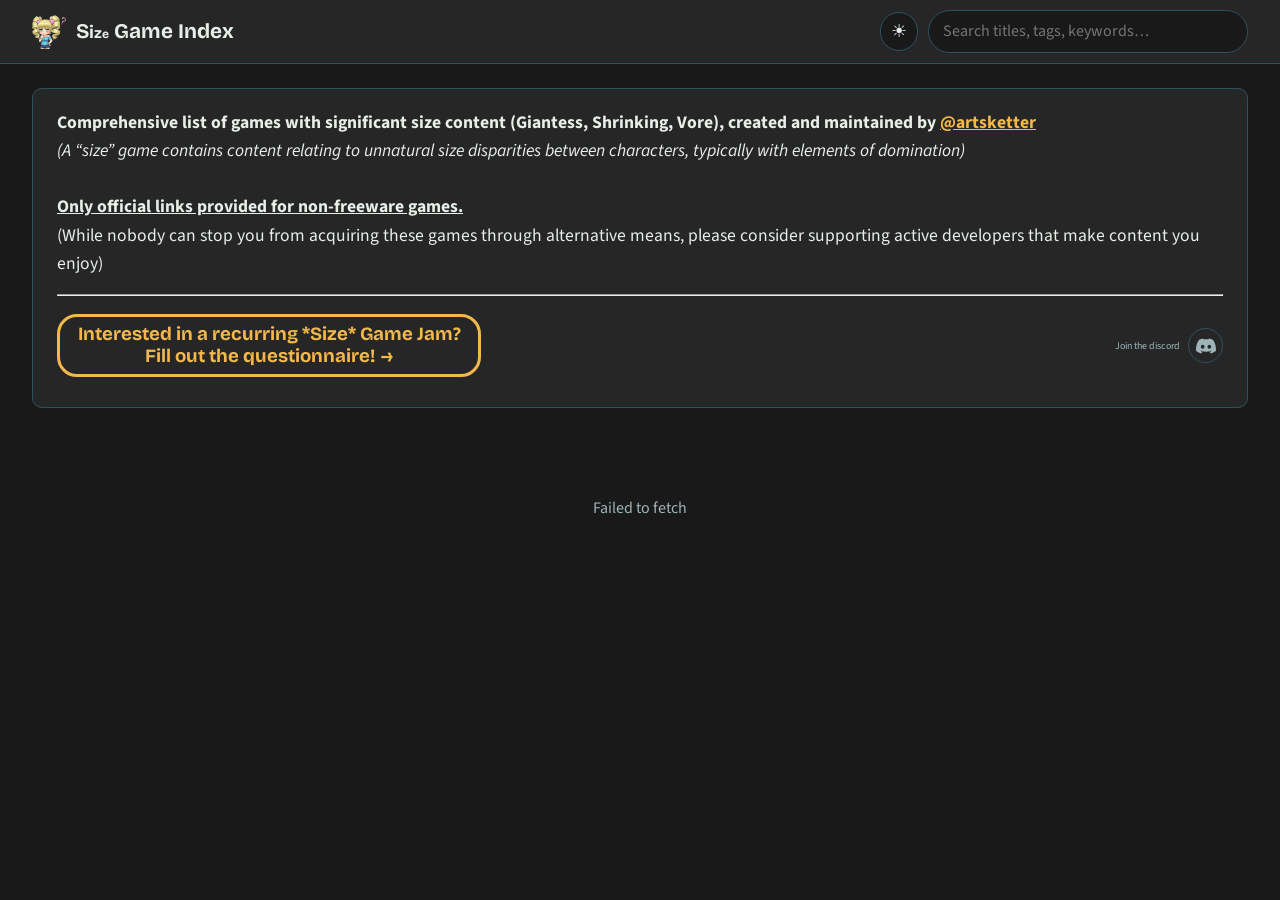
==== index.html @ 5b6b9a78 "Removed obsolete social link" ====
<!DOCTYPE html>
<html lang="en">
<head>
<meta charset="utf-8">
<meta name="viewport" content="width=device-width, initial-scale=1">
<meta property="og:type" content="website">
<meta property="og:site_name" content="Size Game Index by Ketter">
<meta property="og:title" content="Size Game Index">
<meta property="og:description" content="Comprehensive index of games with significant size content, created by Ketter.
(A “size” game contains content relating to unnatural size disparities between characters, typically with elements of domination)">
<meta property="og:url" content="https://sizegameindex.fyi/">
<meta property="og:image" content="https://sizegameindex.fyi/tthinkCrop.png">
  
<meta name="twitter:card" content="summary_large_image">
<meta name="theme-color" content="#262626">
<title>Size Game Index</title>
<link rel="icon" href="tthinkCrop.png">
  
<script>try{document.documentElement.dataset.theme=localStorage.getItem('theme')||'dark'}catch(e){}</script>
<link rel="stylesheet" href="css/style.css">
</head>
<body>
<header class="navbar">
  <a class="brand" href="index.html" id="brand"><img src="tthinkCrop.png" alt="" width="34" height="34"><span><span class="shrink"><span style="--i:0">S</span><span style="--i:1">i</span><span style="--i:2">z</span><span style="--i:3">e</span></span> Game Index</span></a>
<div class="nav-right">
  <button id="themeToggle" class="theme-toggle" type="button" aria-label="Toggle dark mode"></button>
  <input id="search" type="search" placeholder="Search titles, tags, keywords…" aria-label="Search games">
</div>
</header>
<main id="home">
  <section class="intro">
    <p><strong>Comprehensive list of games with significant size content (Giantess, Shrinking, Vore), created and maintained by <a href="https://x.com/g_ketter" target="_blank" rel="noopener" class="glow-link">@artsketter</a></strong><br>
      <i>(A “size” game contains content relating to unnatural size disparities between characters, typically with elements of domination)</i><br><br>
      <strong><u>Only official links provided for non-freeware games. </u></strong><br>
      (While nobody can stop you from acquiring these games through alternative means, please consider supporting active developers that make content you enjoy)</p>
    <hr>
    <div class="flex-row">
      <div class="questionnaire">
        <h3><a href=https://forms.gle/9jZGYViyFRwZwrnC9 target="_blank" class="glow-link">Interested in a recurring *Size* Game Jam? <br>Fill out the questionnaire!</a></h3>
      </div>
      <div class="social">
        Join the discord
        <a href="https://discord.gg/FQkpmfzzVd" target="_blank" rel="noopener" class="discord">
          <svg viewBox="0 0 24 24" width="20" height="20" fill="currentColor" aria-hidden="true"><path d="M20.317 4.3698a19.7913 19.7913 0 00-4.8851-1.5152.0741.0741 0 00-.0785.0371c-.211.3753-.4447.8648-.6083 1.2495-1.8447-.2762-3.68-.2762-5.4868 0-.1636-.3933-.4058-.8742-.6177-1.2495a.077.077 0 00-.0785-.037 19.7363 19.7363 0 00-4.8852 1.515.0699.0699 0 00-.0321.0277C.5334 9.0458-.319 13.5799.0992 18.0578a.0824.0824 0 00.0312.0561c2.0528 1.5076 4.0413 2.4228 5.9929 3.0294a.0777.0777 0 00.0842-.0276c.4616-.6304.8731-1.2952 1.226-1.9942a.076.076 0 00-.0416-.1057c-.6528-.2476-1.2743-.5495-1.8722-.8923a.077.077 0 01-.0076-.1277c.1258-.0943.2517-.1923.3718-.2914a.0743.0743 0 01.0776-.0105c3.9278 1.7933 8.18 1.7933 12.0614 0a.0739.0739 0 01.0785.0095c.1202.099.246.1981.3728.2924a.077.077 0 01-.0066.1276 12.2986 12.2986 0 01-1.873.8914.0766.0766 0 00-.0407.1067c.3604.698.7719 1.3628 1.225 1.9932a.076.076 0 00.0842.0286c1.961-.6067 3.9495-1.5219 6.0023-3.0294a.077.077 0 00.0313-.0552c.5004-5.177-.8382-9.6739-3.5485-13.6604a.061.061 0 00-.0312-.0286zM8.02 15.3312c-1.1825 0-2.1569-1.0857-2.1569-2.419 0-1.3332.9555-2.4189 2.157-2.4189 1.2108 0 2.1757 1.0952 2.1568 2.419 0 1.3332-.9555 2.4189-2.1569 2.4189zm7.9748 0c-1.1825 0-2.1569-1.0857-2.1569-2.419 0-1.3332.9555-2.4189 2.1569-2.4189 1.2108 0 2.1757 1.0952 2.1568 2.419 0 1.3332-.946 2.4189-2.1568 2.4189Z"/></svg>
        </a>
      </div>
    </div>
    <nav class="tabs" id="tabs" aria-label="Sorting modes"></nav>
    <div id="filterPanel" class="filter-panel" hidden></div>
  </section>
  <section id="gallery" class="gallery" aria-live="polite"></section>
  <p id="empty" class="empty" hidden>No games match. Clear the search or adjust your filters.</p>
</main>
<script src="js/config.js"></script>
<script src="js/app.js"></script>
<!-- GoatCounter Web Analytics --><script data-goatcounter="https://sizegameindex.goatcounter.com/count" async src="//gc.zgo.at/count.js"></script>
<!-- Cloudflare Web Analytics --><script type='module' src='https://static.cloudflareinsights.com/beacon.min.js' data-cf-beacon='{"token": "d4bbccc400984b8cb909c00af7efe438"}'></script>
</body>
</html>
---- css/style.css ----
@import url('https://fonts.googleapis.com/css2?family=Bricolage+Grotesque:wght@500;700&family=Source+Sans+3:wght@400;600&display=swap');

/* theme */
:root{
  color-scheme:dark;
  --bg:#191919;--panel:#262626;--panel2:#1f3d4a;--line:#2d5262;
  --text:#e8efe9;--muted:#9db5b9;--accent:#f2b84b;
  --good:#7fd1a0;--bad:#ef7d6a;--ink:#10222b;--r:10px;
  --head:'Bricolage Grotesque','Trebuchet MS',sans-serif;
  --body:'Source Sans 3','Segoe UI',Helvetica,Arial,sans-serif;
  --nav:64px}
:root[data-theme="light"]{
  color-scheme:light;
  --bg:#F6F7F8;--panel:#e9edc9;--panel2:#F6F7F8;--line:#d6cfbd;
  --text:#1d2b30;--muted:#5d6e72;--accent:#b9770e;--bad:#c0392b}

/* base */
*{box-sizing:border-box}
html{scroll-padding-top:var(--nav)}
body{margin:0;background:var(--bg);color:var(--text);font:400 1rem/1.6 var(--body)}
a{color:var(--accent)}
:focus-visible{outline:2px solid var(--accent);outline-offset:2px}
h1,h2,h3{font-family:var(--head);line-height:1.15;margin:0}

/* navbar */
.navbar{position:sticky;top:0;z-index:50;height:var(--nav);display:flex;align-items:center;justify-content:space-between;gap:1rem;padding:0 clamp(.75rem,3vw,2rem);background:var(--panel);border-bottom:1px solid var(--line)}
.brand{display:flex;align-items:center;gap:.6rem;text-decoration:none;color:var(--text);font:700 1.3rem var(--head)}
.shrink span{font-size:calc(1em - var(--i) * .14em)}
.navbar input,.navsearch input{width:min(320px,48vw);padding:.5rem .9rem;border-radius:999px;border:1px solid var(--line);background:var(--bg);color:var(--text);font:inherit}
.nav-right{display:flex;align-items:center;gap:.6rem}
.theme-toggle{width:2.4rem;height:2.4rem;border-radius:50%;border:1px solid var(--line);background:var(--bg);color:var(--text);font-size:1.1rem;cursor:pointer}
.theme-toggle:hover{border-color:var(--accent)}

/* home: intro */
main{max-width:1280px;margin:0 auto;padding:1.5rem clamp(.75rem,3vw,2rem) 4rem}
.intro{background:var(--panel);border:1px solid var(--line);border-radius:var(--r);padding:1.25rem 1.5rem;margin-bottom:1.5rem}
.intro p{margin:0 0 1rem;max-width:1000ch;font-size:1.1rem}
.intro .intro-top{display:flex;justify-content:space-between;align-items:center;gap:1rem;margin-bottom:1rem}
.intro .intro-top p{margin:0}
.flex-row{display:flex;align-items:center;gap:1.5rem;padding:10px 0}
.questionnaire{flex:1}
.questionnaire h3:hover{animation-play-state:paused}
.questionnaire h3 a{
  display:inline-block;padding:.45rem 1.1rem;border-radius:20px;text-align: center;
  background:var(--panel);color:var(--accent);text-decoration:none;border: solid;border-color:var(--accent);
  animation:ring 2s ease-out infinite;
}
.questionnaire h3 a:hover{animation-play-state:paused;background-color: var(--bg)}
.questionnaire h3 a::after{content:"→";margin-left:.4rem;display:inline-block;transition:transform .2s}
.questionnaire h3 a:hover::after{transform:translateX(4px)}
@keyframes ring{
  0%{box-shadow:0 0 0 0 color-mix(in srgb,var(--accent) 55%,transparent)}
  70%,100%{box-shadow:0 0 0 12px transparent}
}


/* social icons */
.social{display:flex;gap:.5rem;flex-shrink:0;align-items:center;color:var(--muted);font-size:10px}
.social a{display:grid;place-items:center;width:2.2rem;height:2.2rem;padding-left:1px;border-radius:50%;border:1px solid var(--line);color:var(--muted)}
.social a:hover{color:var(--accent);border-color:var(--accent)}
.discord{animation:shake 3.4s linear infinite}
@keyframes shake{
  0%{transform:rotate(-15deg)}
  2%{transform:rotate(15deg)}
  4%,12%{transform:rotate(-18deg)}
  6%,14%{transform:rotate(18deg)}
  8%{transform:rotate(-22deg)}
  10%{transform:rotate(22deg)}
  16%{transform:rotate(-12deg)}
  18%{transform:rotate(12deg)}
  20%,100%{transform:rotate(0deg)}
}

/* tabs and filters */
.tabs{display:flex;flex-direction:column;gap:.5rem}
.tabs button{font:600 .9rem var(--body);color:var(--muted);background:none;border:1px solid transparent;border-radius:6px;padding:.35rem .8rem;cursor:pointer}
.tabs button:hover{color:var(--text)}
.tabs button.on{color:var(--bg);background:var(--accent)}
.tabs-row{display:flex;flex-wrap:wrap;align-items:center;gap:.35rem}
.tabs-right{margin-left:auto;display:flex;align-items:center;gap:.35rem}
.tabs .favtab{border-color:var(--line)}
.tabs button.filters{margin-left:0;border-color:var(--line)}
.tabs button.filters.on{background:var(--panel2);color:var(--accent);border-color:var(--accent)}
.tabs .tablink{font:600 .9rem var(--body);color:var(--accent);text-decoration:none;white-space:nowrap;border:1px solid var(--accent);border-radius:6px;padding:.35rem .8rem}
.tabs .tablink:hover{background:var(--accent);color:var(--ink)}

.tabsep{width:1px;align-self:stretch;margin:.25rem .3rem;background:var(--line)}
.filter-panel{margin-top:1rem;padding-top:1rem;border-top:1px dashed var(--line)}
.filter-panel small{display:block;color:var(--muted);margin-bottom:.6rem}
.fsec{margin-bottom:1rem}
.fsec h3{font-size:.95rem;color:var(--muted);margin-bottom:.4rem}
.chips{display:flex;flex-wrap:wrap;gap:.4rem}
.chip{display:inline-block;font-size:.82rem;padding:.1rem .6rem;border-radius:999px;background:var(--panel2);color:var(--text);border:1px solid var(--line)}
button.chip{cursor:pointer;font-family:inherit}
button.chip.inc{border-color:var(--good);color:var(--good)}
button.chip.inc::before{content:"+ "}
button.chip.exc{border-color:var(--bad);color:var(--bad);text-decoration:line-through}
button.chip.exc::before{content:"− ";text-decoration:none;display:inline-block}
.checks{display:flex;flex-wrap:wrap;gap:.5rem 1.5rem}
.filter-actions{display:flex;gap:1rem;align-items:center;margin-top:.9rem;font-size:.9rem}
.filter-actions button{background:none;border:0;color:var(--accent);cursor:pointer;font:inherit;text-decoration:underline}

/* gallery cards */
.gallery{display:grid;grid-template-columns:repeat(auto-fill,minmax(250px,1fr));gap:1.25rem}
.card{position:relative;display:flex;flex-direction:column;background:var(--panel);border:1px solid var(--line);border-radius:var(--r);overflow:hidden;text-decoration:none;color:var(--text)}
.card:hover{border-color:var(--accent)}
.thumb{position:relative;overflow:hidden;aspect-ratio:16/10;background:var(--panel2) center/cover no-repeat}
.thumb.none::after{content:"No image";position:absolute;inset:0;display:grid;place-items:center;color:var(--muted)}
.played{position:absolute;top:-1px;left:0;width:56px;height:56px;padding:10px 0 0 10px;background:var(--panel);color:var(--accent);clip-path:polygon(0 0,100% 0,0 100%);font:600 1rem/1 var(--body);font-size: 20px;}
.new-badge{position:absolute;top:.5rem;right:.5rem;padding:.15rem .6rem;border-radius:999px;font:700 .75rem/1.4 var(--body);letter-spacing:.02em;color:var(--accent);box-shadow:0 2px 6px rgba(0,0,0,.35)}
.new-badge.game, .new-badge.update{background:var(--panel)}
@media(prefers-reduced-motion:no-preference){.new-badge{animation:badge-pop .45s cubic-bezier(.3,1.5,.5,1) both}}
@keyframes badge-pop{from{opacity:0;transform:scale(.4)}to{opacity:1;transform:none}}
.card .body{flex:1;padding:.8rem 1rem 1rem;display:flex;flex-direction:column;gap:.5rem}
.card .body > :last-child{margin-top:auto}
.card h3{font-size:1.15rem}
.title-row{display:flex;align-items:baseline;justify-content:space-between;gap:.5rem}
.fav-heart{flex-shrink:0;color:var(--accent);font-size:1.05rem;line-height:1}
.card .sum{color:var(--muted);font-size:.9rem;margin:0;display:-webkit-box;-webkit-line-clamp:2;-webkit-box-orient:vertical;overflow:hidden}
.meta{font-size:.88rem}
.meta span{color:var(--muted);margin-right:.35rem}
.meta span.boxed{border:1px solid var(--line);border-radius:4px;padding:0 .4rem;font-size:.8rem}
.meta span.engine{background:#c0392b;color:#fff;font-weight:600;font-size:.8rem;padding:.05rem .55rem;border-radius:4px;margin:0}
.meta.split{display:flex;justify-content:space-between;align-items:center;gap:.5rem}
.meta.flagrow{display:flex;justify-content:flex-end}
.flags{display:inline-flex;flex-wrap:wrap;gap:.3rem;align-items:center}
.flags img{display:block;border-radius:2px;box-shadow:0 0 0 1px rgba(255,255,255,.15)}
.empty{text-align:center;color:var(--muted);padding:3rem 0}

/* corner ribbon */
.flag.score{
  --d:0s;
  position:absolute;top:34px;left:-37px;width:170px;height:1.7rem;
  transform:rotate(-45deg);
  text-align:center;white-space:nowrap;
  font:700 .75rem/1.rem var(--body);letter-spacing:.02em;color:var(--accent);font-weight: bold;
  background:
    linear-gradient(110deg,transparent 40%,rgba(194,155,12,.75) 50%,transparent 60%) 100% 0 / 250% 100% no-repeat,
    var(--panel);
  outline:1px solid var(--line);
  box-shadow:0 2px 5px rgba(0,0,0,.35);
  animation:flag-glint 3s ease-in-out var(--d) infinite;
}
@keyframes flag-glint{
  0%{background-position:100% 0,0 0}
  35%,100%{background-position:0 0,0 0}
}
.flag.score::before,
.flag.score::after{
  --o:var(--line);
  content:"✦";position:absolute;color:var(--accent);line-height:1;opacity:0;pointer-events:none;
  text-shadow:
    -.7px -.7px 0 var(--o),  0 -.7px 0 var(--o),  .7px -.7px 0 var(--o),
    -.7px  0    0 var(--o),                       .7px  0    0 var(--o),
    -.7px  .7px 0 var(--o),  0  .7px 0 var(--o),  .7px  .7px 0 var(--o);
}
.flag.score::before{top:-.5rem;left:22%;font-size:.7rem;animation:flag-twinkle 3s ease-in-out var(--d) infinite}
.flag.score::after{bottom:-.45rem;right:22%;font-size:.55rem;animation:flag-twinkle 3s ease-in-out calc(var(--d) + .3s) infinite}
@keyframes flag-twinkle{
  0%,30%,100%{opacity:0;transform:scale(0) rotate(0deg)}
  40%{opacity:1;transform:scale(1.2) rotate(45deg)}
  52%{opacity:0;transform:scale(.3) rotate(90deg)}
}

/* loading */
.loading{grid-column:1/-1;display:flex;align-items:center;justify-content:center;gap:.8rem;padding:4rem 0;color:var(--muted)}
.spinner{width:1.6rem;height:1.6rem;border:3px solid var(--line);border-top-color:var(--accent);border-radius:50%;animation:spin .8s linear infinite}
@keyframes spin{to{transform:rotate(360deg)}}

/* game scores */
.chain{position:relative;display:inline-flex;height:24px;vertical-align:middle}
.chain::before{content:"";position:absolute;left:12px;right:12px;top:50%;height:2px;margin-top:-1px;background:var(--line)}
.chain i{position:relative;width:24px;height:24px;display:grid;place-items:center}
.chain i::after{content:"";width:var(--d);height:var(--d);border-radius:50%;background:var(--panel);border:2px solid var(--line)}
.chain i:nth-child(1){--d:6px}
.chain i:nth-child(2){--d:7.5px}
.chain i:nth-child(3){--d:9px}
.chain i:nth-child(4){--d:10.5px}
.chain i:nth-child(5){--d:12px}
.chain i.on::after{width:calc(var(--d)*1.2);height:calc(var(--d)*1.2);background:var(--accent);border-color:var(--accent);box-shadow:0 0 0 3px var(--panel),0 0 0 4px var(--accent)}
.ring{vertical-align:middle}
.ring circle{fill:none;stroke:var(--line);stroke-width:5}
.ring circle.f{stroke:var(--accent)}
.rate{display:flex;flex-wrap:wrap;gap:.4rem 1.5rem;font-size:.9rem;color:var(--muted)}
.rate span{display:inline-flex;align-items:center;gap:.5rem}

/* tooltips */
.tip{position:relative;cursor:help}
.tip::after{content:attr(data-tip);position:absolute;left:0;bottom:calc(100% + 8px);width:max-content;max-width:260px;white-space:pre-line;background:#0b171d;color:#e8efe9;border:1px solid var(--line);border-radius:6px;padding:.5rem .7rem;font-size:.85rem;line-height:1.4;box-shadow:0 6px 18px rgba(0,0,0,.4);opacity:0;visibility:hidden;transform:translateY(4px);transition:opacity .15s,transform .15s;pointer-events:none;z-index:20}
.tip:hover::after,.tip:focus::after{opacity:1;visibility:visible;transform:none}
.tip:nth-child(n+3)::after{left:auto;right:0}

/* game page */
.game .top{display:flex;flex-wrap:wrap;align-items:baseline;gap:.5rem 1rem;margin-bottom:1.25rem}
.game h1{font-size:clamp(1.8rem,4vw,2.6rem)}
.orig{color:var(--muted);font-size:1.1rem}
.layout{display:grid;grid-template-columns:minmax(0,3fr) minmax(0,2fr);gap:2rem}
@media(max-width:820px){.layout{grid-template-columns:1fr}}
.stage{aspect-ratio:16/10;background:var(--panel) center/contain no-repeat;border:1px solid var(--line);border-radius:var(--r)}
.strip{display:flex;gap:.5rem;margin-top:.6rem}
.strip button{width:80px;aspect-ratio:16/10;border:2px solid var(--line);border-radius:6px;background:var(--panel) center/cover;cursor:pointer;padding:0}
.strip button.on{border-color:var(--accent)}
.panel{background:var(--panel);border:1px solid var(--line);border-radius:var(--r);padding:1rem 1.25rem;margin-bottom:1rem}
.panel h2{font-size:1.05rem;margin-bottom:.5rem}
.panel p{margin:.3rem 0;white-space:pre-line}
dl{display:grid;grid-template-columns:max-content 1fr;gap:.35rem 1rem;margin:0}
dt{color:var(--muted)}
dd{margin:0}
.links{display:flex;flex-wrap:wrap;gap:.5rem}
.btn{display:inline-block;padding:.45rem 1rem;border-radius:6px;background:var(--accent);color:var(--bg);font-weight:600;text-decoration:none}
.btn.alt{background:none;color:var(--accent);border:1px solid var(--accent)}
.check{display:flex;align-items:center;gap:.6rem;font-weight:600;cursor:pointer}
.check input{width:1.2rem;height:1.2rem;accent-color:var(--good)}
.check-note{display:block;margin-top:.35rem;color:var(--muted);font-size:.7rem;line-height:1.4}
.back{display:inline-block;margin-bottom:1rem}

/* score info */
.panel.scores{position:relative;padding-bottom:2.4rem}
.info-btn{position:absolute;right:.6rem;bottom:.6rem;width:1.5rem;height:1.5rem;padding:0;border-radius:50%;border:1px solid var(--line);background:var(--bg);color:var(--muted);font:700 .8rem/1 var(--head);cursor:pointer}
.info-btn:hover,.info-btn[aria-expanded="true"]{color:var(--accent);border-color:var(--accent)}
.score-info{position:fixed;top:var(--nav);right:0;bottom:0;width:min(340px,90vw);overflow-y:auto;z-index:40;background:var(--panel);border-left:1px solid var(--line);padding:1.25rem 1.25rem 2rem;box-shadow:-6px 0 18px rgba(0,0,0,.35)}
.score-info[hidden]{display:none}
.score-info h2{font-size:1.2rem;margin-bottom:1rem;padding-right:2rem}
.score-info h3{font-size:1rem;color:var(--accent);margin:1rem 0 .3rem}
.score-info p{margin:0;white-space:pre-line;font-size:.95rem}
.score-info .close{position:absolute;top:.6rem;right:.7rem;background:none;border:0;color:var(--muted);font-size:1.5rem;line-height:1;cursor:pointer}
.score-info .close:hover{color:var(--accent)}

/* anims */
@media(prefers-reduced-motion:no-preference){.card{transition:border-color .15s}}
@media(prefers-reduced-motion:reduce){
  .discord,.flag.score,.flag.score::before,.flag.score::after{animation:none}
  .spinner{animation-duration:2.4s}
}
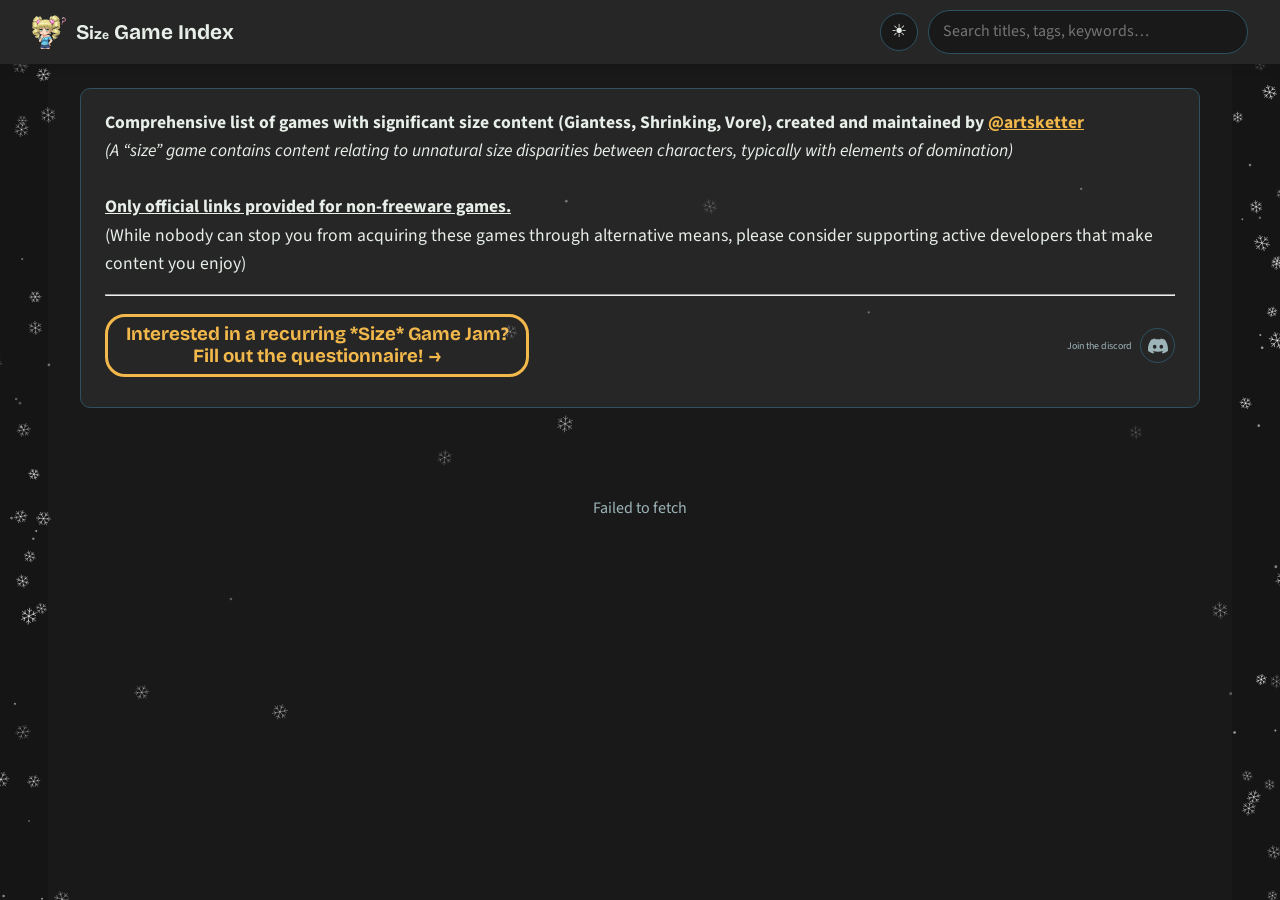
==== commit b67ef543: "Added seasonal snow, updated navbar shadow and added game engine filtering" ====
--- a/index.html
+++ b/index.html
@@ -53,6 +53,7 @@
 </main>
 <script src="js/config.js"></script>
 <script src="js/app.js"></script>
+<script src="js/snow.js"></script>
 <!-- GoatCounter Web Analytics --><script data-goatcounter="https://sizegameindex.goatcounter.com/count" async src="//gc.zgo.at/count.js"></script>
 <!-- Cloudflare Web Analytics --><script type='module' src='https://static.cloudflareinsights.com/beacon.min.js' data-cf-beacon='{"token": "d4bbccc400984b8cb909c00af7efe438"}'></script>
 </body>
--- a/css/style.css
+++ b/css/style.css
@@ -3,16 +3,16 @@
 /* theme */
 :root{
   color-scheme:dark;
-  --bg:#191919;--panel:#262626;--panel2:#1f3d4a;--line:#2d5262;
+  --bg:#151515;--content:#191919;--panel:#262626;--panel2:#1f3d4a;--line:#2d5262;
   --text:#e8efe9;--muted:#9db5b9;--accent:#f2b84b;
-  --good:#7fd1a0;--bad:#ef7d6a;--ink:#10222b;--r:10px;
+  --good:#7fd1a0;--bad:#ef7d6a;--ink:#10222b;--r:10px;--shadow:#151515;
   --head:'Bricolage Grotesque','Trebuchet MS',sans-serif;
   --body:'Source Sans 3','Segoe UI',Helvetica,Arial,sans-serif;
   --nav:64px}
 :root[data-theme="light"]{
   color-scheme:light;
-  --bg:#F6F7F8;--panel:#e9edc9;--panel2:#F6F7F8;--line:#d6cfbd;
-  --text:#1d2b30;--muted:#5d6e72;--accent:#b9770e;--bad:#c0392b}
+  --bg:#efefef;--content:#ffffff;--panel:#e9edc9;--panel2:#F6F7F8;--line:#d6cfbd;
+  --text:#1d2b30;--muted:#5d6e72;--accent:#b9770e;--bad:#c0392b;--shadow:#c3c3c3;}
 
 /* base */
 *{box-sizing:border-box}
@@ -23,16 +23,16 @@
 h1,h2,h3{font-family:var(--head);line-height:1.15;margin:0}
 
 /* navbar */
-.navbar{position:sticky;top:0;z-index:50;height:var(--nav);display:flex;align-items:center;justify-content:space-between;gap:1rem;padding:0 clamp(.75rem,3vw,2rem);background:var(--panel);border-bottom:1px solid var(--line)}
+.navbar{position:sticky;top:0;z-index:50;height:var(--nav);display:flex;align-items:center;justify-content:space-between;gap:1rem;padding:0 clamp(.75rem,3vw,2rem);background:var(--panel);filter: drop-shadow(0 2px 4px var(--shadow))}
 .brand{display:flex;align-items:center;gap:.6rem;text-decoration:none;color:var(--text);font:700 1.3rem var(--head)}
 .shrink span{font-size:calc(1em - var(--i) * .14em)}
-.navbar input,.navsearch input{width:min(320px,48vw);padding:.5rem .9rem;border-radius:999px;border:1px solid var(--line);background:var(--bg);color:var(--text);font:inherit}
+.navbar input,.navsearch input{width:min(320px,48vw);padding:.5rem .9rem;border-radius:999px;border:1px solid var(--line);background:var(--content);color:var(--text);font:inherit}
 .nav-right{display:flex;align-items:center;gap:.6rem}
-.theme-toggle{width:2.4rem;height:2.4rem;border-radius:50%;border:1px solid var(--line);background:var(--bg);color:var(--text);font-size:1.1rem;cursor:pointer}
+.theme-toggle{width:2.4rem;height:2.4rem;border-radius:50%;border:1px solid var(--line);background:var(--content);color:var(--text);font-size:1.1rem;cursor:pointer}
 .theme-toggle:hover{border-color:var(--accent)}
 
 /* home: intro */
-main{max-width:1280px;margin:0 auto;padding:1.5rem clamp(.75rem,3vw,2rem) 4rem}
+main{width:min(1280px,calc(100% - 2 * clamp(.5rem,4vw,3rem)));margin:0 auto;min-height:calc(100vh - var(--nav));background:var(--content);padding:1.5rem clamp(.75rem,3vw,2rem) 4rem}
 .intro{background:var(--panel);border:1px solid var(--line);border-radius:var(--r);padding:1.25rem 1.5rem;margin-bottom:1.5rem}
 .intro p{margin:0 0 1rem;max-width:1000ch;font-size:1.1rem}
 .intro .intro-top{display:flex;justify-content:space-between;align-items:center;gap:1rem;margin-bottom:1rem}
@@ -196,11 +196,11 @@
 .orig{color:var(--muted);font-size:1.1rem}
 .layout{display:grid;grid-template-columns:minmax(0,3fr) minmax(0,2fr);gap:2rem}
 @media(max-width:820px){.layout{grid-template-columns:1fr}}
-.stage{aspect-ratio:16/10;background:var(--panel) center/contain no-repeat;border:1px solid var(--line);border-radius:var(--r)}
+.stage{aspect-ratio:16/10;background:var(--panel) center/contain no-repeat;border:1px solid var(--line);border-radius:6px}
 .strip{display:flex;gap:.5rem;margin-top:.6rem}
 .strip button{width:80px;aspect-ratio:16/10;border:2px solid var(--line);border-radius:6px;background:var(--panel) center/cover;cursor:pointer;padding:0}
 .strip button.on{border-color:var(--accent)}
-.panel{background:var(--panel);border:1px solid var(--line);border-radius:var(--r);padding:1rem 1.25rem;margin-bottom:1rem}
+.panel{background:var(--panel);border:1px solid var(--line);border-radius:var(6px);padding:1rem 1.25rem;margin-bottom:1rem}
 .panel h2{font-size:1.05rem;margin-bottom:.5rem}
 .panel p{margin:.3rem 0;white-space:pre-line}
 dl{display:grid;grid-template-columns:max-content 1fr;gap:.35rem 1rem;margin:0}
@@ -231,4 +231,7 @@
 @media(prefers-reduced-motion:reduce){
   .discord,.flag.score,.flag.score::before,.flag.score::after{animation:none}
   .spinner{animation-duration:2.4s}
-}+}
+
+/* snow */
+.snow{position:fixed;inset:0;width:100%;height:100%;pointer-events:none;z-index:45}
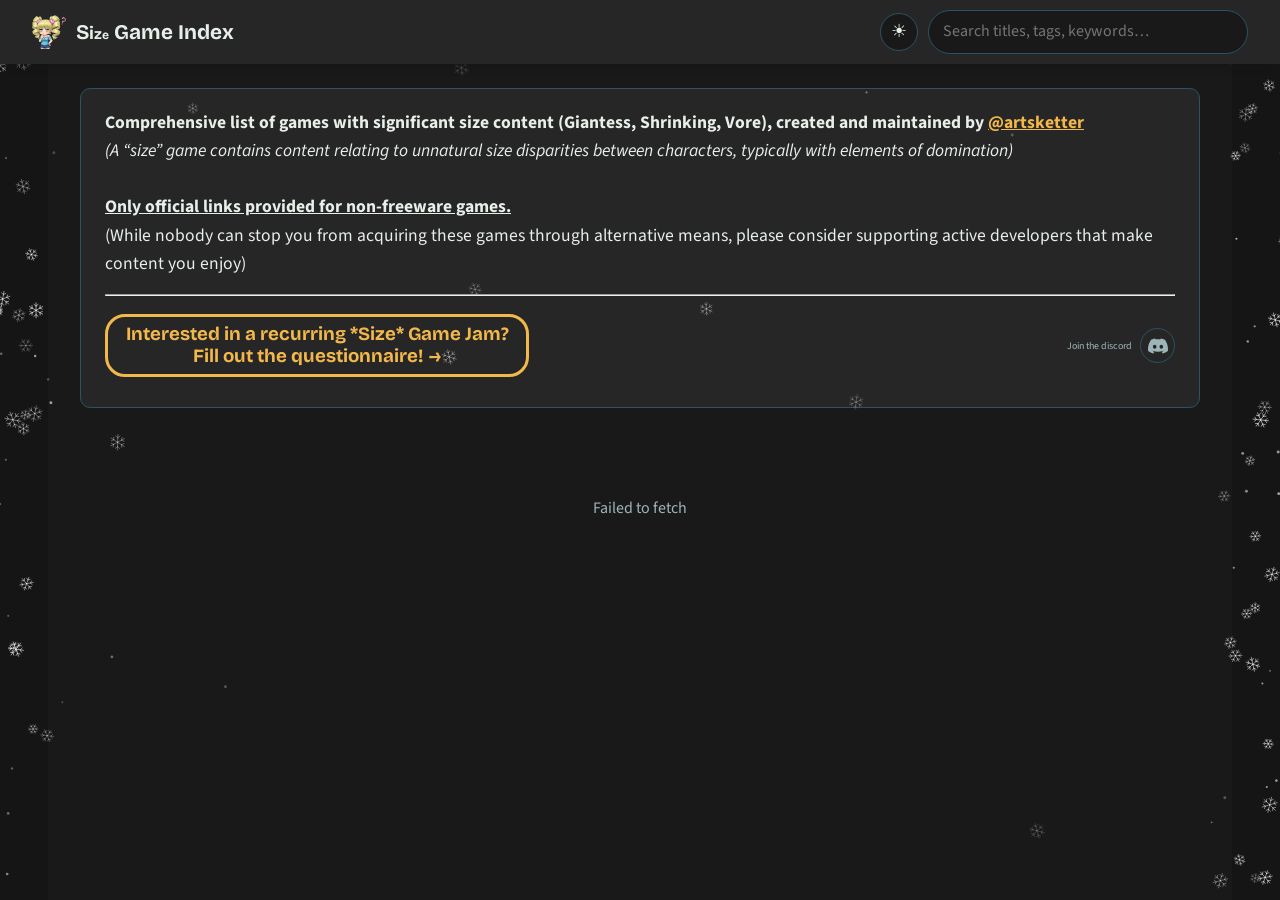
==== commit d7e9b143: "Changed twitter handle" ====
--- a/index.html
+++ b/index.html
@@ -29,7 +29,7 @@
 </header>
 <main id="home">
   <section class="intro">
-    <p><strong>Comprehensive list of games with significant size content (Giantess, Shrinking, Vore), created and maintained by <a href="https://x.com/g_ketter" target="_blank" rel="noopener" class="glow-link">@artsketter</a></strong><br>
+    <p><strong>Comprehensive list of games with significant size content (Giantess, Shrinking, Vore), created and maintained by <a href="https://x.com/artsketter" target="_blank" rel="noopener" class="glow-link">@artsketter</a></strong><br>
       <i>(A “size” game contains content relating to unnatural size disparities between characters, typically with elements of domination)</i><br><br>
       <strong><u>Only official links provided for non-freeware games. </u></strong><br>
       (While nobody can stop you from acquiring these games through alternative means, please consider supporting active developers that make content you enjoy)</p>
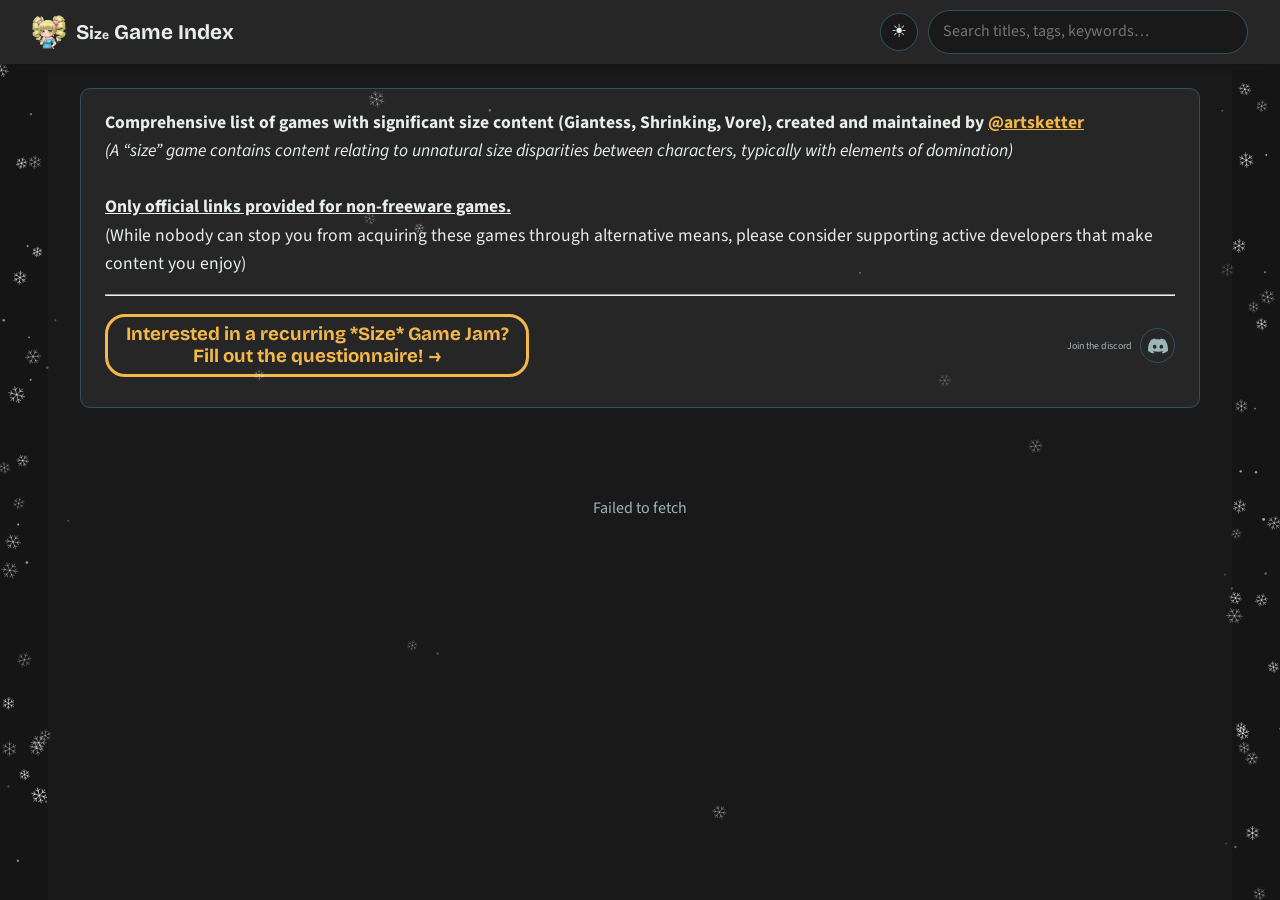
==== commit da78d0bb: "Added secondary logo" ====
--- a/index.html
+++ b/index.html
@@ -9,7 +9,9 @@
 <meta property="og:description" content="Comprehensive index of games with significant size content, created by Ketter.
 (A “size” game contains content relating to unnatural size disparities between characters, typically with elements of domination)">
 <meta property="og:url" content="https://sizegameindex.fyi/">
-<meta property="og:image" content="https://sizegameindex.fyi/tthinkCrop.png">
+<meta property="og:image" content="https://sizegameindex.fyi/sizegamelogo1.png">
+<meta property="og:image:width" content="394px">
+<meta property="og:image:height" content="239px">
   
 <meta name="twitter:card" content="summary_large_image">
 <meta name="theme-color" content="#262626">
--- a/css/style.css
+++ b/css/style.css
@@ -123,6 +123,9 @@
 .meta span.engine{background:#c0392b;color:#fff;font-weight:600;font-size:.8rem;padding:.05rem .55rem;border-radius:4px;margin:0}
 .meta.split{display:flex;justify-content:space-between;align-items:center;gap:.5rem}
 .meta.flagrow{display:flex;justify-content:flex-end}
+.meta.hang{display:flex;align-items:flex-start;gap:.4rem}
+.meta.hang > span{flex-shrink:0;margin:0}
+.hang-text{min-width:0;white-space:pre-line;overflow-wrap:anywhere}
 .flags{display:inline-flex;flex-wrap:wrap;gap:.3rem;align-items:center}
 .flags img{display:block;border-radius:2px;box-shadow:0 0 0 1px rgba(255,255,255,.15)}
 .empty{text-align:center;color:var(--muted);padding:3rem 0}
@@ -213,6 +216,7 @@
 .check input{width:1.2rem;height:1.2rem;accent-color:var(--good)}
 .check-note{display:block;margin-top:.35rem;color:var(--muted);font-size:.7rem;line-height:1.4}
 .back{display:inline-block;margin-bottom:1rem}
+.multiline{white-space:pre-line}
 
 /* score info */
 .panel.scores{position:relative;padding-bottom:2.4rem}
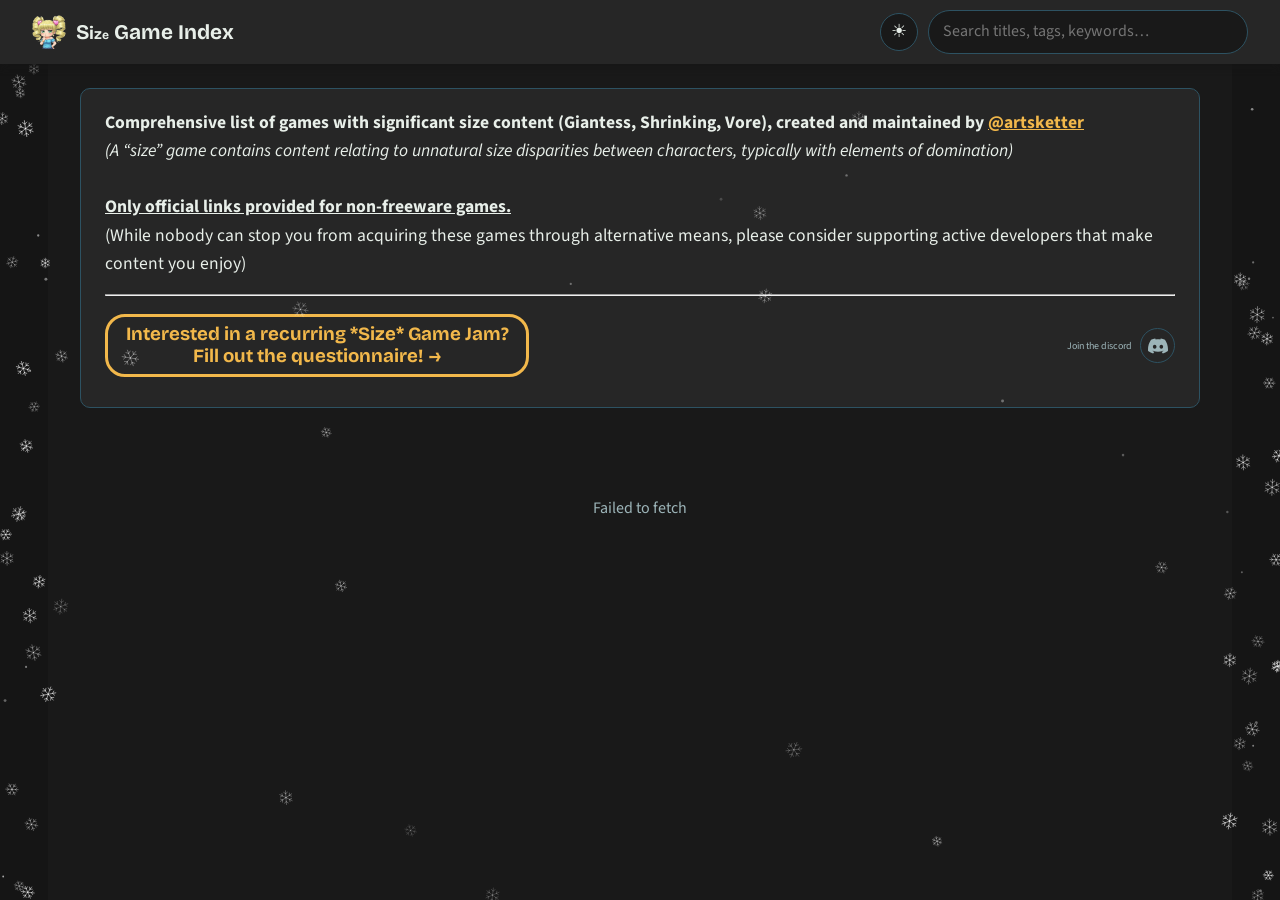
==== commit 6c67467b: "Cropped logo to content" ====
--- a/index.html
+++ b/index.html
@@ -10,8 +10,8 @@
 (A “size” game contains content relating to unnatural size disparities between characters, typically with elements of domination)">
 <meta property="og:url" content="https://sizegameindex.fyi/">
 <meta property="og:image" content="https://sizegameindex.fyi/sizegamelogo1.png">
-<meta property="og:image:width" content="394px">
-<meta property="og:image:height" content="239px">
+<meta property="og:image:width" content="366px">
+<meta property="og:image:height" content="216px">
   
 <meta name="twitter:card" content="summary_large_image">
 <meta name="theme-color" content="#262626">
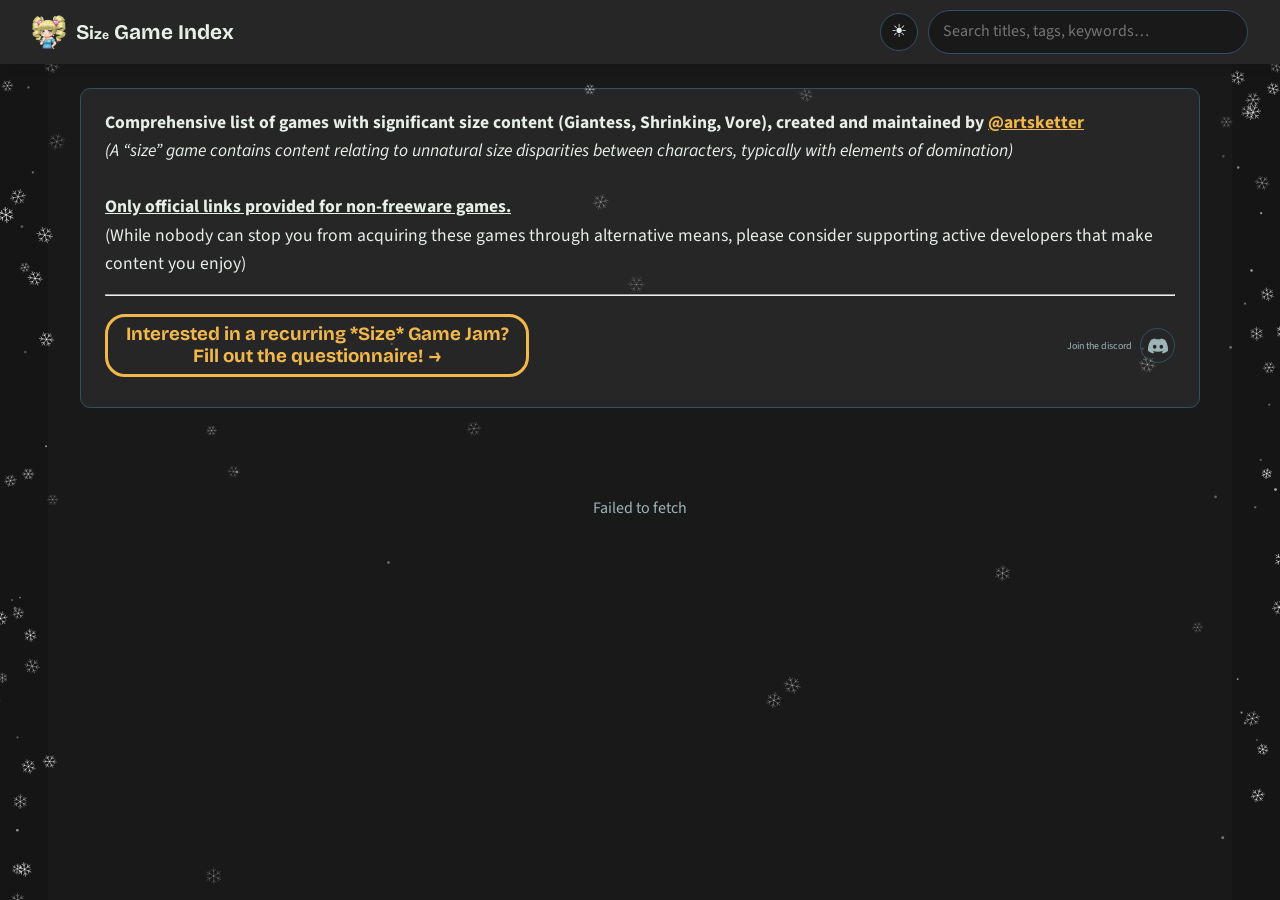
==== commit 27c01ada: "Updated site meta" ====
--- a/index.html
+++ b/index.html
@@ -4,9 +4,9 @@
 <meta charset="utf-8">
 <meta name="viewport" content="width=device-width, initial-scale=1">
 <meta property="og:type" content="website">
-<meta property="og:site_name" content="Size Game Index by Ketter">
+<meta property="og:site_name" content="Size Game Index, created by @artsketter">
 <meta property="og:title" content="Size Game Index">
-<meta property="og:description" content="Comprehensive index of games with significant size content, created by Ketter.
+<meta property="og:description" content="Comprehensive index of games with significant size content.
 (A “size” game contains content relating to unnatural size disparities between characters, typically with elements of domination)">
 <meta property="og:url" content="https://sizegameindex.fyi/">
 <meta property="og:image" content="https://sizegameindex.fyi/sizegamelogo1.png">
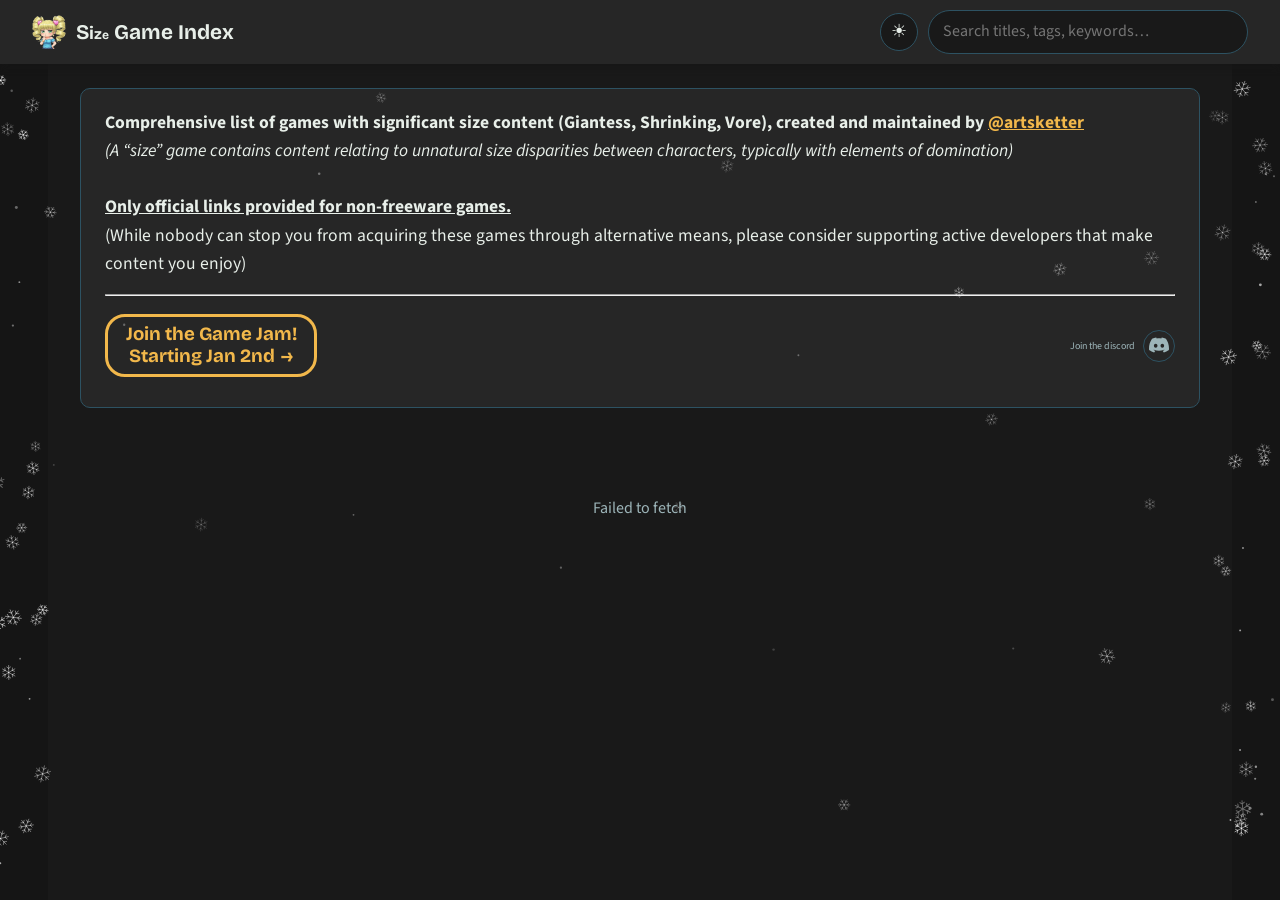
==== commit 70f08b68: "Added tag descriptions" ====
--- a/index.html
+++ b/index.html
@@ -9,21 +9,21 @@
 <meta property="og:description" content="Comprehensive index of games with significant size content.
 (A “size” game contains content relating to unnatural size disparities between characters, typically with elements of domination)">
 <meta property="og:url" content="https://sizegameindex.fyi/">
-<meta property="og:image" content="https://sizegameindex.fyi/sizegamelogo1.png">
+<meta property="og:image" content="https://sizegameindex.fyi/images/sizegamelogo1.png">
 <meta property="og:image:width" content="366px">
 <meta property="og:image:height" content="216px">
   
 <meta name="twitter:card" content="summary_large_image">
 <meta name="theme-color" content="#262626">
 <title>Size Game Index</title>
-<link rel="icon" href="tthinkCrop.png">
+<link rel="icon" href="images/tthinkCrop.png">
   
 <script>try{document.documentElement.dataset.theme=localStorage.getItem('theme')||'dark'}catch(e){}</script>
 <link rel="stylesheet" href="css/style.css">
 </head>
 <body>
 <header class="navbar">
-  <a class="brand" href="index.html" id="brand"><img src="tthinkCrop.png" alt="" width="34" height="34"><span><span class="shrink"><span style="--i:0">S</span><span style="--i:1">i</span><span style="--i:2">z</span><span style="--i:3">e</span></span> Game Index</span></a>
+  <a class="brand" href="index.html" id="brand"><img src="images/tthinkCrop.png" alt="" width="34" height="34"><span><span class="shrink"><span style="--i:0">S</span><span style="--i:1">i</span><span style="--i:2">z</span><span style="--i:3">e</span></span> Game Index</span></a>
 <div class="nav-right">
   <button id="themeToggle" class="theme-toggle" type="button" aria-label="Toggle dark mode"></button>
   <input id="search" type="search" placeholder="Search titles, tags, keywords…" aria-label="Search games">
@@ -38,7 +38,7 @@
     <hr>
     <div class="flex-row">
       <div class="questionnaire">
-        <h3><a href=https://forms.gle/9jZGYViyFRwZwrnC9 target="_blank" class="glow-link">Interested in a recurring *Size* Game Jam? <br>Fill out the questionnaire!</a></h3>
+        <h3><a href=https://itch.io/jam/size-game-index-jam-1 target="_blank" class="glow-link">Join the Game Jam!<br>Starting Jan 2nd</a></h3>
       </div>
       <div class="social">
         Join the discord
--- a/css/style.css
+++ b/css/style.css
@@ -53,10 +53,9 @@
   70%,100%{box-shadow:0 0 0 12px transparent}
 }
 
-
 /* social icons */
 .social{display:flex;gap:.5rem;flex-shrink:0;align-items:center;color:var(--muted);font-size:10px}
-.social a{display:grid;place-items:center;width:2.2rem;height:2.2rem;padding-left:1px;border-radius:50%;border:1px solid var(--line);color:var(--muted)}
+.social a{display:grid;place-items:center;width:2rem;height:2rem;padding-bottom:1px;border-radius:50%;border:1px solid var(--line);color:var(--muted)}
 .social a:hover{color:var(--accent);border-color:var(--accent)}
 .discord{animation:shake 3.4s linear infinite}
 @keyframes shake{
@@ -86,7 +85,9 @@
 
 .tabsep{width:1px;align-self:stretch;margin:.25rem .3rem;background:var(--line)}
 .filter-panel{margin-top:1rem;padding-top:1rem;border-top:1px dashed var(--line)}
-.filter-panel small{display:block;color:var(--muted);margin-bottom:.6rem}
+.filter-head{display:flex;justify-content:space-between;align-items:flex-start;gap:1rem;margin-bottom:.8rem}
+.filter-head small{display:block;color:var(--muted);margin:0}
+.filter-head button{flex-shrink:0;white-space:nowrap;background:none;border:0;color:var(--accent);cursor:pointer;font:inherit;font-size:.9rem;text-decoration:underline}
 .fsec{margin-bottom:1rem}
 .fsec h3{font-size:.95rem;color:var(--muted);margin-bottom:.4rem}
 .chips{display:flex;flex-wrap:wrap;gap:.4rem}
@@ -96,9 +97,9 @@
 button.chip.inc::before{content:"+ "}
 button.chip.exc{border-color:var(--bad);color:var(--bad);text-decoration:line-through}
 button.chip.exc::before{content:"− ";text-decoration:none;display:inline-block}
+.chip.tip::after{text-decoration:none}
 .checks{display:flex;flex-wrap:wrap;gap:.5rem 1.5rem}
-.filter-actions{display:flex;gap:1rem;align-items:center;margin-top:.9rem;font-size:.9rem}
-.filter-actions button{background:none;border:0;color:var(--accent);cursor:pointer;font:inherit;text-decoration:underline}
+
 
 /* gallery cards */
 .gallery{display:grid;grid-template-columns:repeat(auto-fill,minmax(250px,1fr));gap:1.25rem}
@@ -217,6 +218,10 @@
 .check-note{display:block;margin-top:.35rem;color:var(--muted);font-size:.7rem;line-height:1.4}
 .back{display:inline-block;margin-bottom:1rem}
 .multiline{white-space:pre-line}
+/* clickable tag links */
+a.chip-link{text-decoration:none;transition:background-color .15s,border-color .15s}
+a.chip-link:hover,a.chip-link:focus-visible{background:color-mix(in srgb,var(--accent) 18%,var(--panel2));border-color:var(--accent)}
+a.chip-link.tip{cursor:pointer}
 
 /* score info */
 .panel.scores{position:relative;padding-bottom:2.4rem}
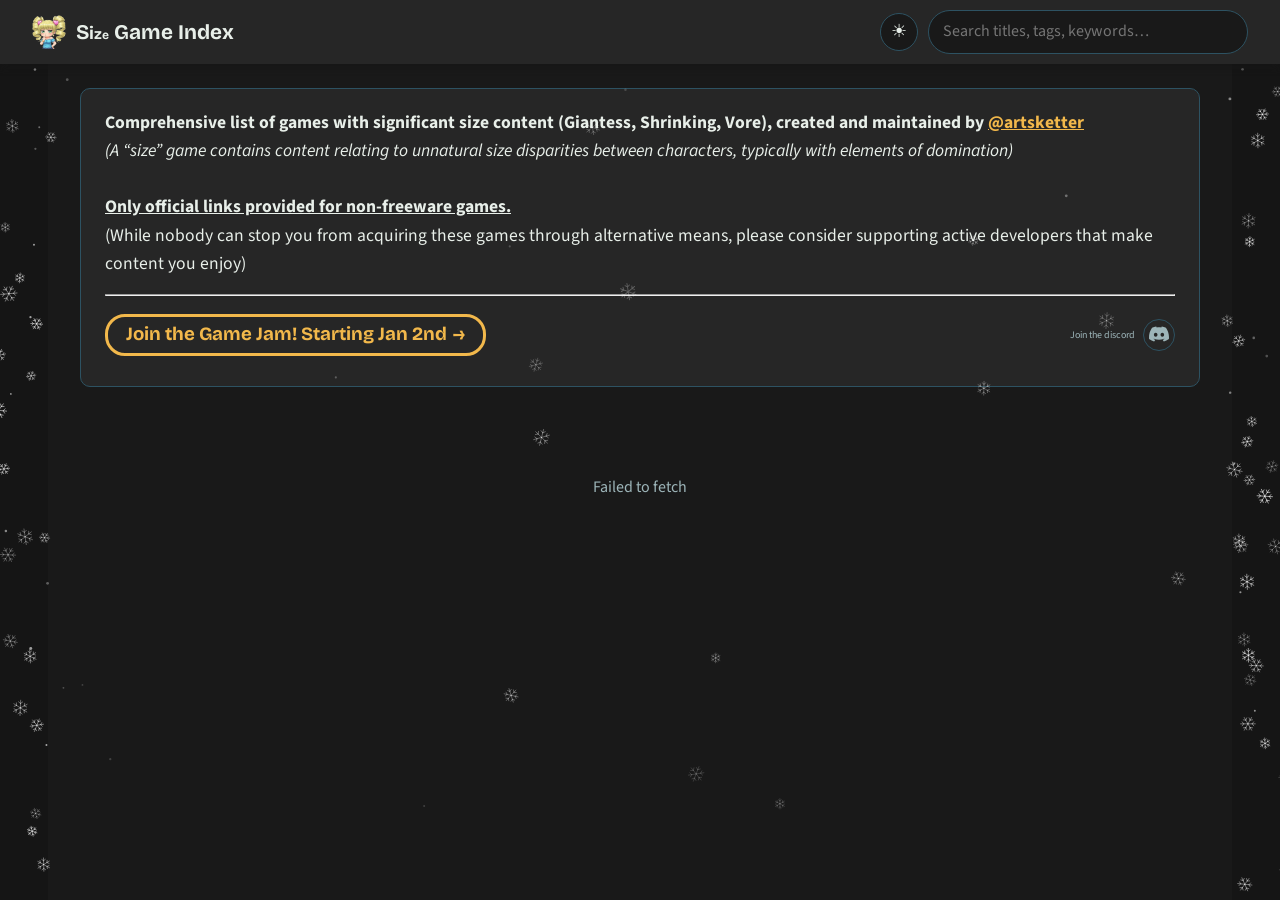
==== commit 029d0493: "Updated game image layout" ====
--- a/index.html
+++ b/index.html
@@ -38,7 +38,7 @@
     <hr>
     <div class="flex-row">
       <div class="questionnaire">
-        <h3><a href=https://itch.io/jam/size-game-index-jam-1 target="_blank" class="glow-link">Join the Game Jam!<br>Starting Jan 2nd</a></h3>
+        <h3><a href=https://itch.io/jam/size-game-index-jam-1 target="_blank" class="glow-link">Join the Game Jam! Starting Jan 2nd</a></h3>
       </div>
       <div class="social">
         Join the discord
--- a/css/style.css
+++ b/css/style.css
@@ -82,6 +82,18 @@
 .tabs button.filters.on{background:var(--panel2);color:var(--accent);border-color:var(--accent)}
 .tabs .tablink{font:600 .9rem var(--body);color:var(--accent);text-decoration:none;white-space:nowrap;border:1px solid var(--accent);border-radius:6px;padding:.35rem .8rem}
 .tabs .tablink:hover{background:var(--accent);color:var(--ink)}
+/* selected filters list */
+.active-filters{align-self:flex-end;max-width:min(100%,520px);padding:.5rem .8rem;border:1px solid var(--line);border-radius:8px;background:var(--content);font-size:.88rem}
+.af-head{display:flex;align-items:baseline;gap:.7rem;margin-bottom:.3rem}
+.af-head small{color:var(--muted)}
+.af-head .af-count{margin-left:auto;color:var(--accent);font-weight:600}
+.af-row{display:flex;flex-wrap:wrap;align-items:center;gap:.3rem;margin-top:.25rem}
+.af-row b{color:var(--muted);font-weight:600;margin-right:.2rem}
+.active-filters .chip.inc{border-color:var(--good);color:var(--good)}
+.active-filters .chip.inc::before{content:"+ "}
+.active-filters .chip.exc{border-color:var(--bad);color:var(--bad);text-decoration:line-through}
+.active-filters .chip.exc::before{content:"− ";text-decoration:none;display:inline-block}
+.active-filters .chip:hover{background:color-mix(in srgb,currentColor 15%,var(--panel2))}
 
 .tabsep{width:1px;align-self:stretch;margin:.25rem .3rem;background:var(--line)}
 .filter-panel{margin-top:1rem;padding-top:1rem;border-top:1px dashed var(--line)}
@@ -201,8 +213,15 @@
 .layout{display:grid;grid-template-columns:minmax(0,3fr) minmax(0,2fr);gap:2rem}
 @media(max-width:820px){.layout{grid-template-columns:1fr}}
 .stage{aspect-ratio:16/10;background:var(--panel) center/contain no-repeat;border:1px solid var(--line);border-radius:6px}
-.strip{display:flex;gap:.5rem;margin-top:.6rem}
-.strip button{width:80px;aspect-ratio:16/10;border:2px solid var(--line);border-radius:6px;background:var(--panel) center/cover;cursor:pointer;padding:0}
+.stage-wrap{position:relative}
+.stage-nav{position:absolute;top:1px;bottom:1px;width:2.4rem;display:grid;place-items:center;padding:0 0 .15rem;border:0;background:color-mix(in srgb,var(--panel) 55%,transparent);color:var(--text);font-size:1.8rem;line-height:1;cursor:pointer;opacity:0;pointer-events:none;transition:opacity .15s,background-color .15s}
+.stage-wrap:hover .stage-nav,.stage-wrap:has(.stage-nav:focus-visible) .stage-nav{opacity:.6;pointer-events:auto}
+.stage-wrap .stage-nav:hover,.stage-wrap .stage-nav:focus-visible{opacity:1;background:color-mix(in srgb,var(--panel) 85%,transparent);color:var(--accent)}
+.stage-nav.prev{left:1px;border-radius:5px 0 0 5px}
+.stage-nav.next{right:1px;border-radius:0 5px 5px 0}
+@media(hover:none){.stage-nav{opacity:.6;pointer-events:auto}}
+.strip{display:flex;flex-wrap:wrap;justify-content:center;gap:.5rem;margin-top:.3rem;margin-bottom:.3rem}
+.strip button{width:80px;aspect-ratio:16/10;border:2px solid var(--line);border-radius:2px;background:var(--panel) center/cover;cursor:pointer;padding:0}
 .strip button.on{border-color:var(--accent)}
 .panel{background:var(--panel);border:1px solid var(--line);border-radius:var(6px);padding:1rem 1.25rem;margin-bottom:1rem}
 .panel h2{font-size:1.05rem;margin-bottom:.5rem}
